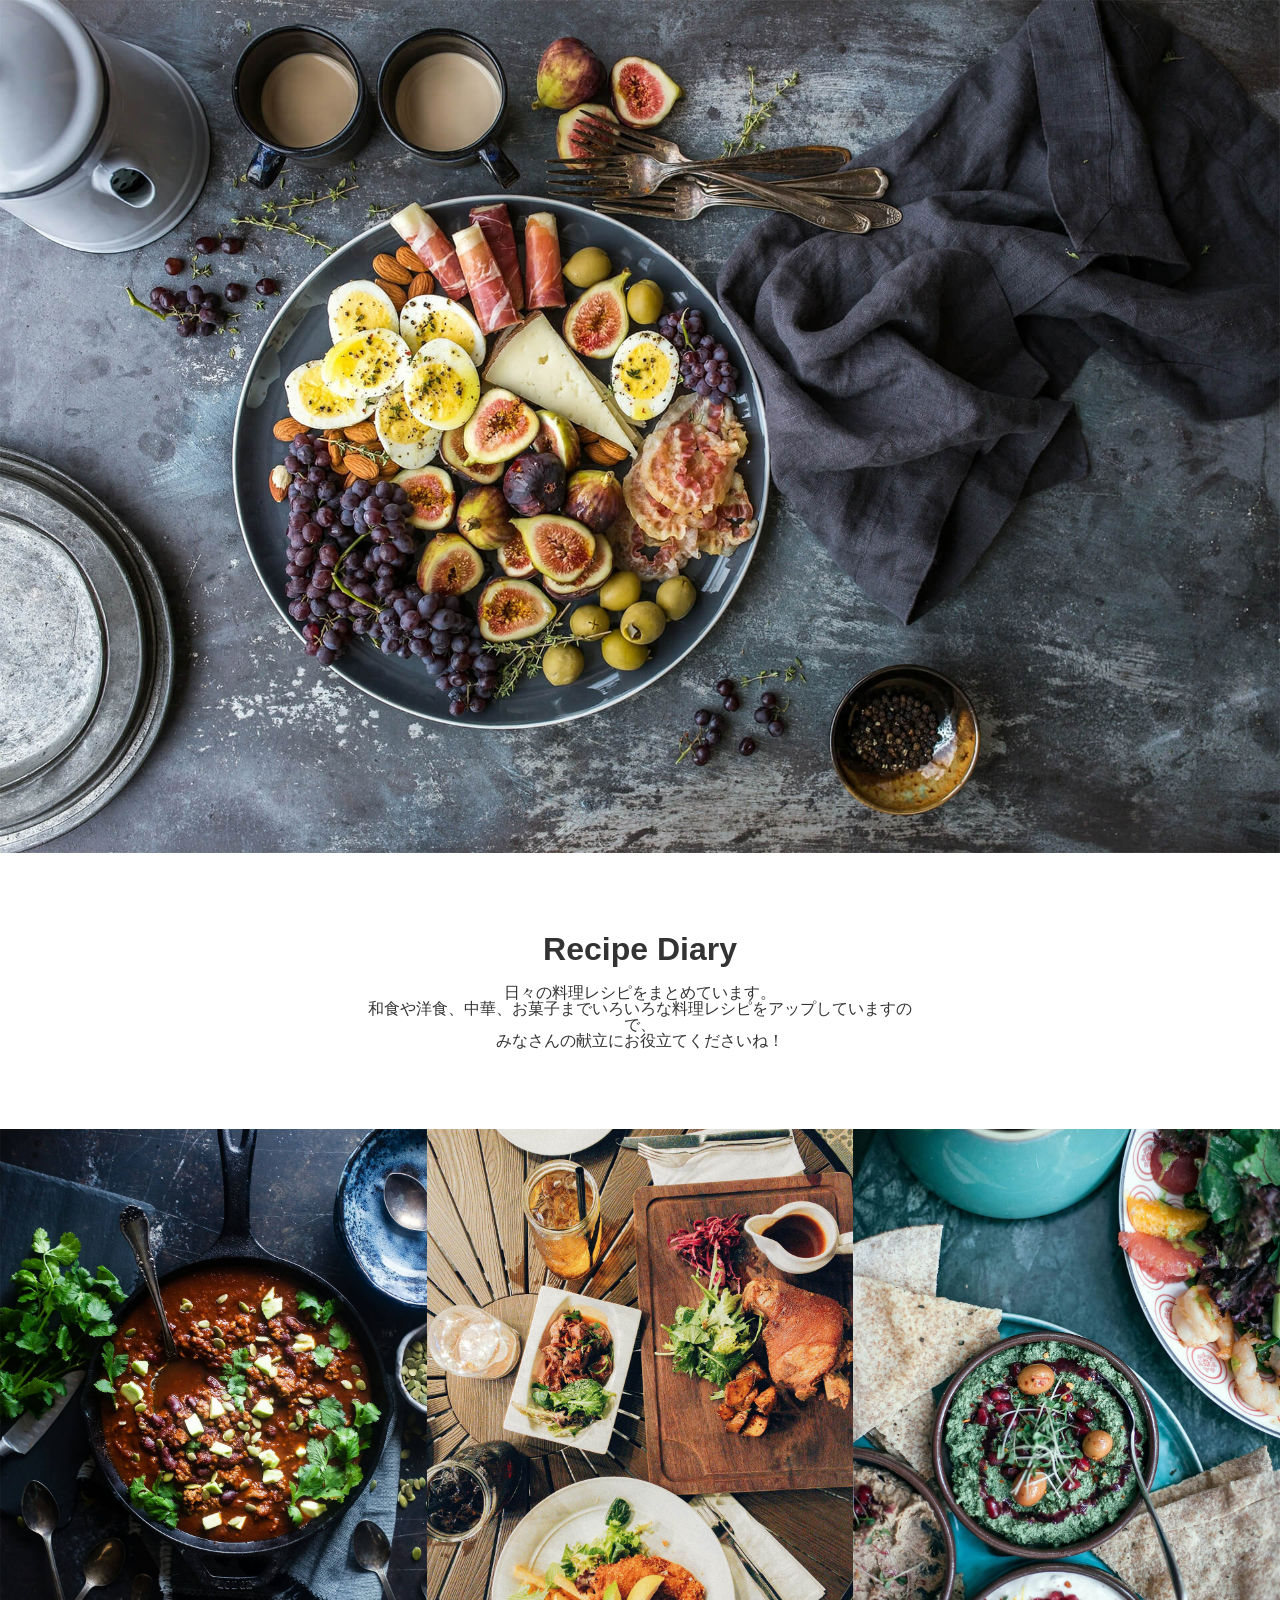
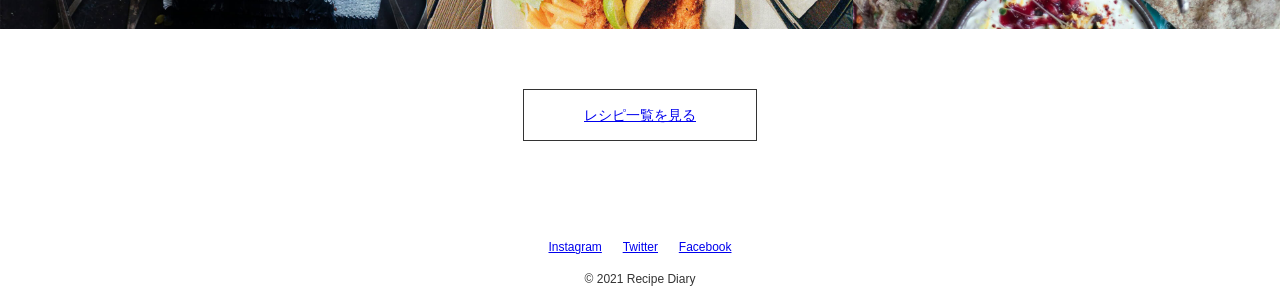
==== works_CodeJump/04recipe/index.html @ b07be436 "Add files via upload" ====
<!DOCTYPE html>
<html lang="ja">

<head>
    <meta charset="UTF-8">
    <meta name="viewport" content="width=device-width, initial-scale=1.0">
    <title>Recipe Diary</title>
    <link rel="stylesheet" href="css/style.css">
    <link rel="favicon" href="image/favicon.ico">
</head>

<body>
    <div id="container">
        <main>
            <section id="mainVisu" class="wrapper">
                <img id="mainvisual" src="images/mainvisual.jpg" alt="">
            </section>

            <section id="intro" class="wrapper">
                <div id="introTitle">
                    <h1>Recipe Diary</h1>
                </div>
                <div id="introTexts">
                    <p>日々の料理レシピをまとめています。<br>
                        和食や洋食、中華、お菓子までいろいろな料理レシピをアップしていますので、<br>
                        みなさんの献立にお役立てくださいね！</p>
                </div>

            </section>
            <section id="detail">
                <ul id="detailVisu">
                    <li><img id="recipe1" src="images/recipe1.jpg" alt=""></li>
                    <li><img id="recipe2" src="images/recipe2.jpg" alt=""></li>
                    <li><img id="recipe3" src="images/recipe3.jpg" alt=""></li>
                </ul>
                <div id="detailLink" >
                    <a href="#">レシピ一覧を見る</a>
                </div>
            </section>
        </main>
        <footer id="footer">
            <ul id="snsLinks">
                <li><a href="#">Instagram</a></li>
                <li><a href="#">Twitter</a></li>
                <li><a href="#">Facebook</a></li>
            </ul>
            <div id="Copyright">
                <p>© 2021 Recipe Diary</p>
            </div>

        </footer>
    </div>

</body>

</html>
---- works_CodeJump/04recipe/css/style.css ----
@charset "UTF-8";
@import "reset.css";
@import "layout.css"
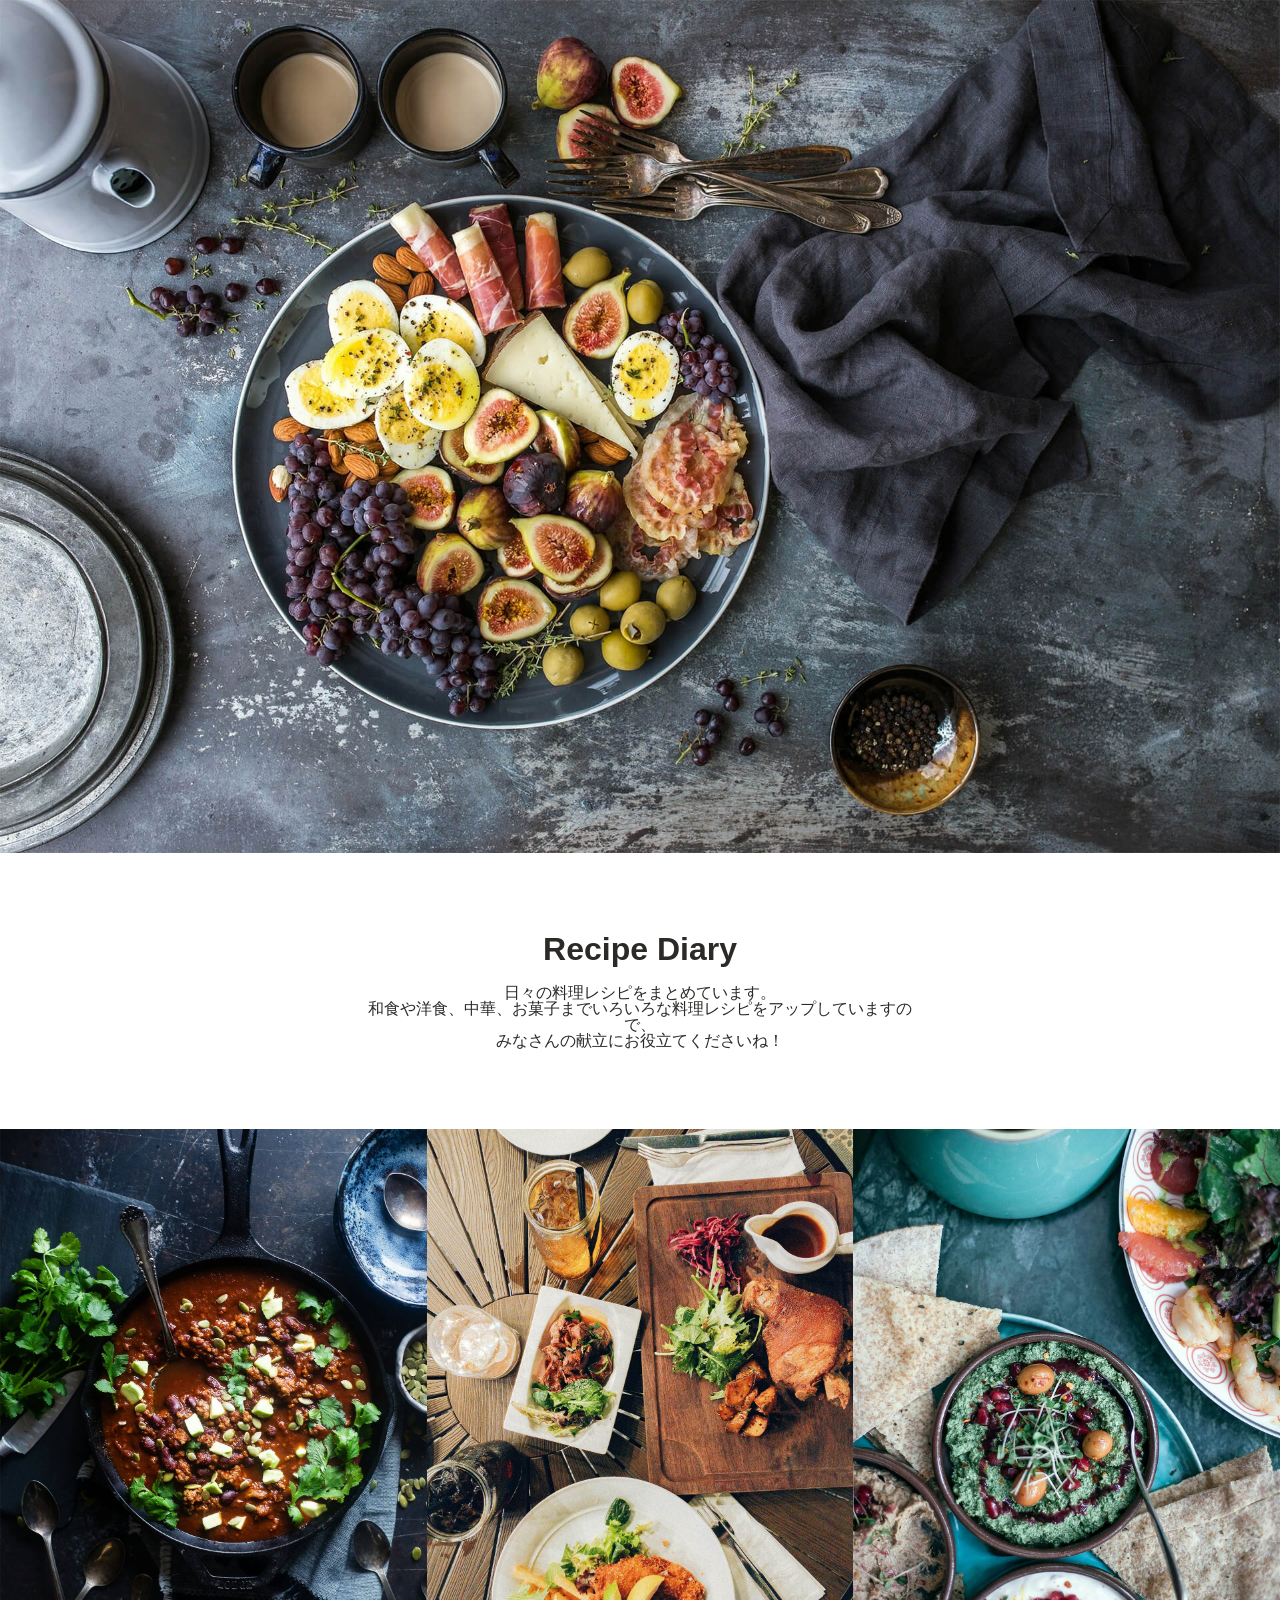
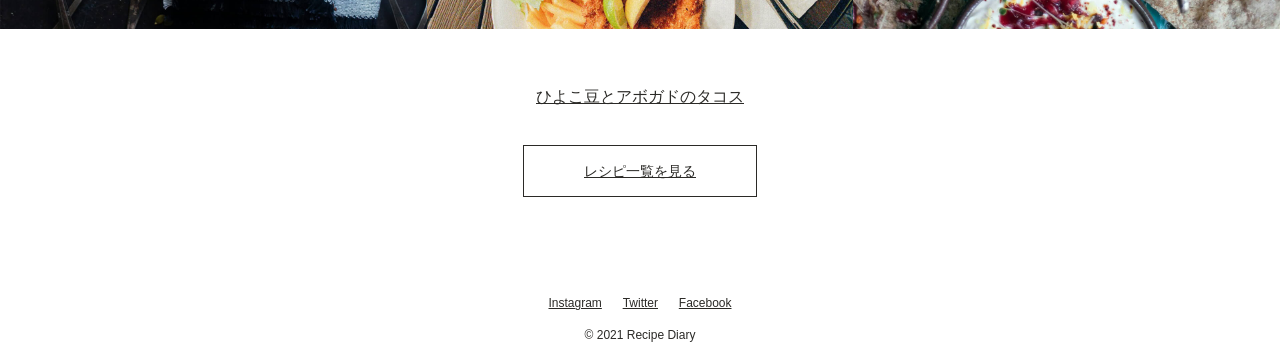
==== commit 495ebacf: "レシピページの追加・連携" ====
--- a/works_CodeJump/04recipe/index.html
+++ b/works_CodeJump/04recipe/index.html
@@ -6,7 +6,8 @@
     <meta name="viewport" content="width=device-width, initial-scale=1.0">
     <title>Recipe Diary</title>
     <link rel="stylesheet" href="css/style.css">
-    <link rel="favicon" href="image/favicon.ico">
+    <link rel="stylesheet" href="css/layout.css">
+    <link rel="icon" href="images/favicon.ico">
 </head>
 
 <body>
@@ -33,18 +34,21 @@
                     <li><img id="recipe2" src="images/recipe2.jpg" alt=""></li>
                     <li><img id="recipe3" src="images/recipe3.jpg" alt=""></li>
                 </ul>
-                <div id="detailLink" >
+                <ul id="recipeLinks">
+                    <li><a href="05recipe/index.html">ひよこ豆とアボガドのタコス</a></li>
+                </ul>
+                <div class="allRecipeLink" >
                     <a href="#">レシピ一覧を見る</a>
                 </div>
             </section>
         </main>
-        <footer id="footer">
-            <ul id="snsLinks">
+        <footer class="footer">
+            <ul class="snsLinks">
                 <li><a href="#">Instagram</a></li>
                 <li><a href="#">Twitter</a></li>
                 <li><a href="#">Facebook</a></li>
             </ul>
-            <div id="Copyright">
+            <div class="Copyright">
                 <p>© 2021 Recipe Diary</p>
             </div>
 
--- a/works_CodeJump/04recipe/css/style.css
+++ b/works_CodeJump/04recipe/css/style.css
@@ -1,3 +1,3 @@
 @charset "UTF-8";
 @import "reset.css";
-@import "layout.css"
+@import "common.css";
--- a/works_CodeJump/04recipe/css/layout.css
+++ b/works_CodeJump/04recipe/css/layout.css
@@ -0,0 +1,83 @@
+@charset "UTF-8";
+
+/*共通部はcommon.cssに記載*/
+
+img {
+    max-width: 100%;
+    object-fit: cover;
+    display: block;
+}
+
+ul {
+    list-style: none;
+    padding: 0;
+    margin: 0;
+}
+
+.wrapper {
+    padding-bottom: 80px;
+}
+
+/*-------------------------------------------
+メイン mainVisuセクション
+-------------------------------------------*/
+#mainVisu {
+    height: 100%;
+}
+
+/*-------------------------------------------
+メイン introセクション
+-------------------------------------------*/
+#intro {
+    width: 575px;
+    margin: 0 auto;
+    text-align: center;
+}
+
+#introTitle {
+    font-size: 32px;
+    margin-bottom: 20px;
+}
+
+/*-------------------------------------------
+メイン detailセクション
+-------------------------------------------*/
+
+#detailVisu {
+    display: flex;
+    flex-direction: row;
+    margin-bottom: 60px;
+}
+
+#detailVisu li {
+    width: calc(100%/3);
+}
+
+#detailVisu li img {
+    height: 500px;
+    width: 100%;
+}
+
+#recipeLinks{
+    width: fit-content;
+    margin: 0 auto 40px;
+}
+
+#recipeLinks a{
+    color: #2B2A27;
+}
+
+/*-------------------------------------------
+レスポンシブ対応
+-------------------------------------------*/
+@media screen and (max-width:834px) {
+
+    #detailVisu {
+        display: flex;
+        flex-direction: column;
+    }
+
+    #detailVisu li {
+    width: 100%;
+}
+}
